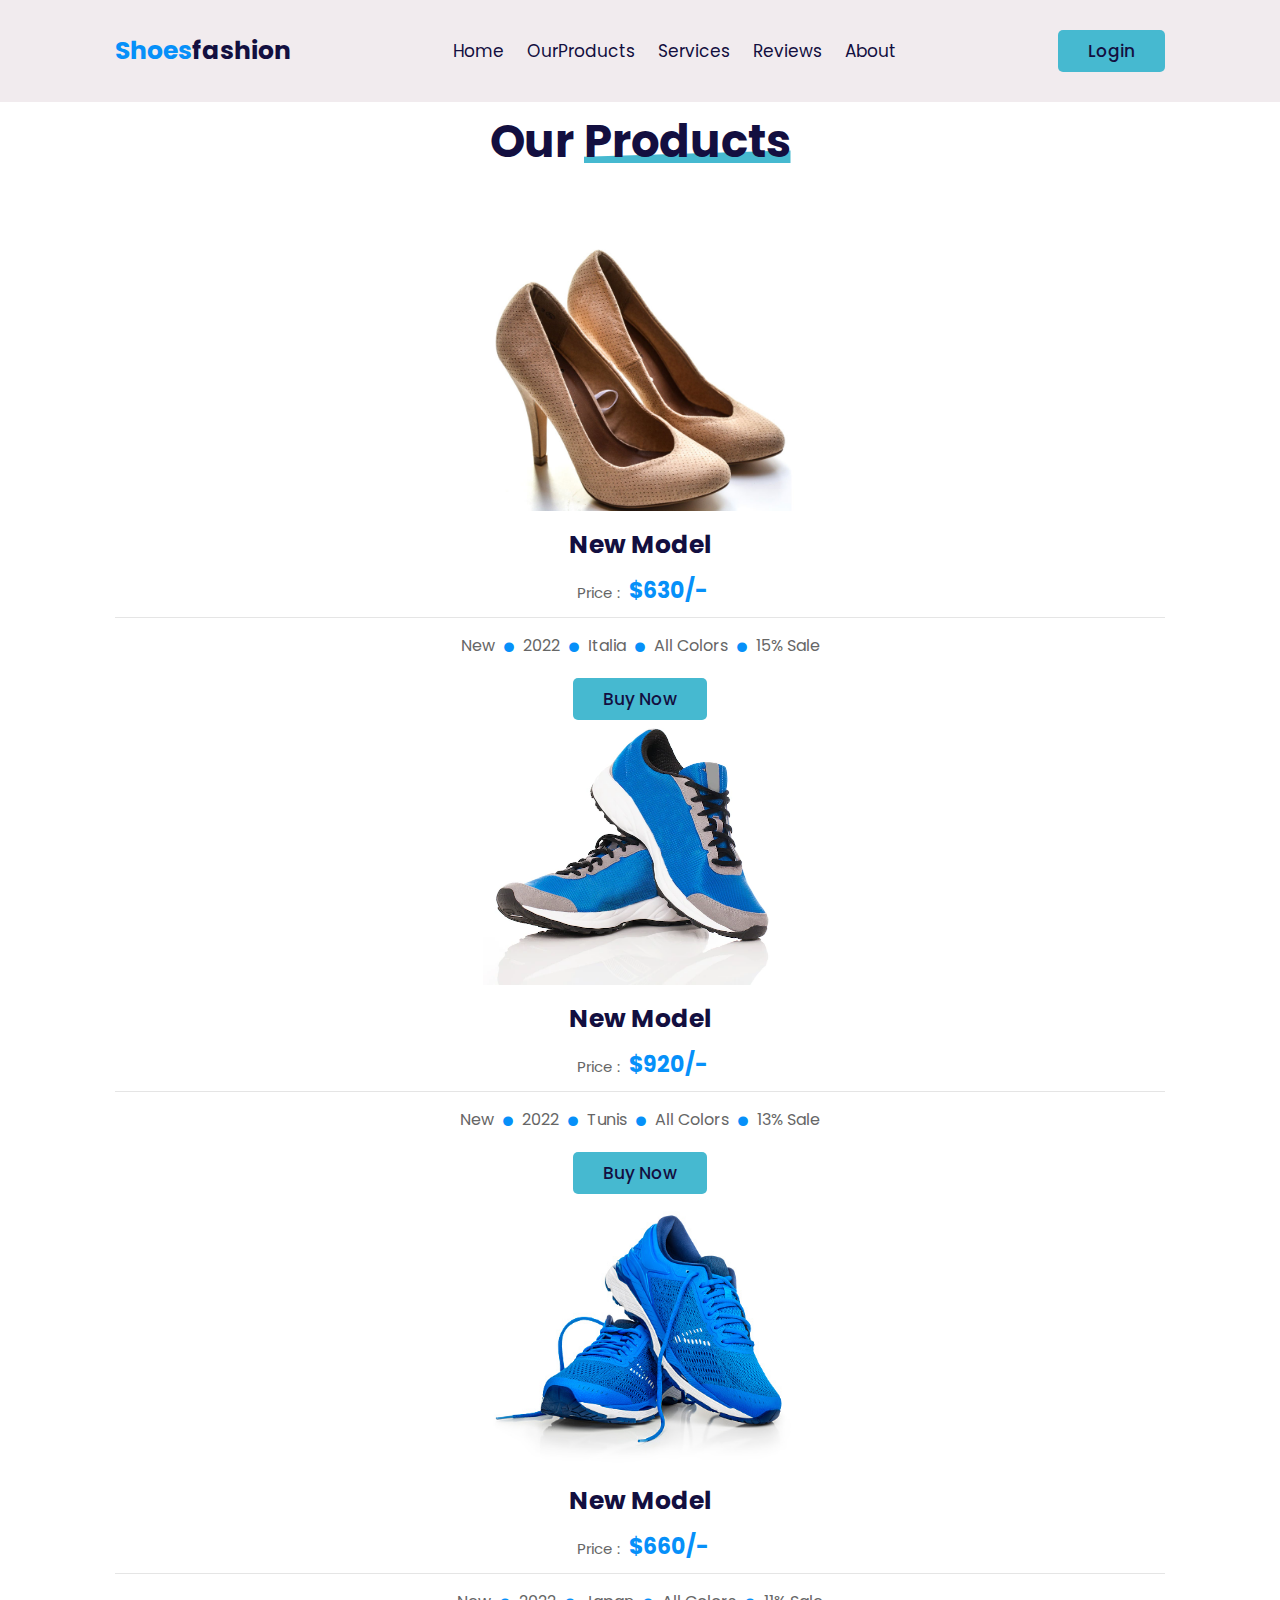
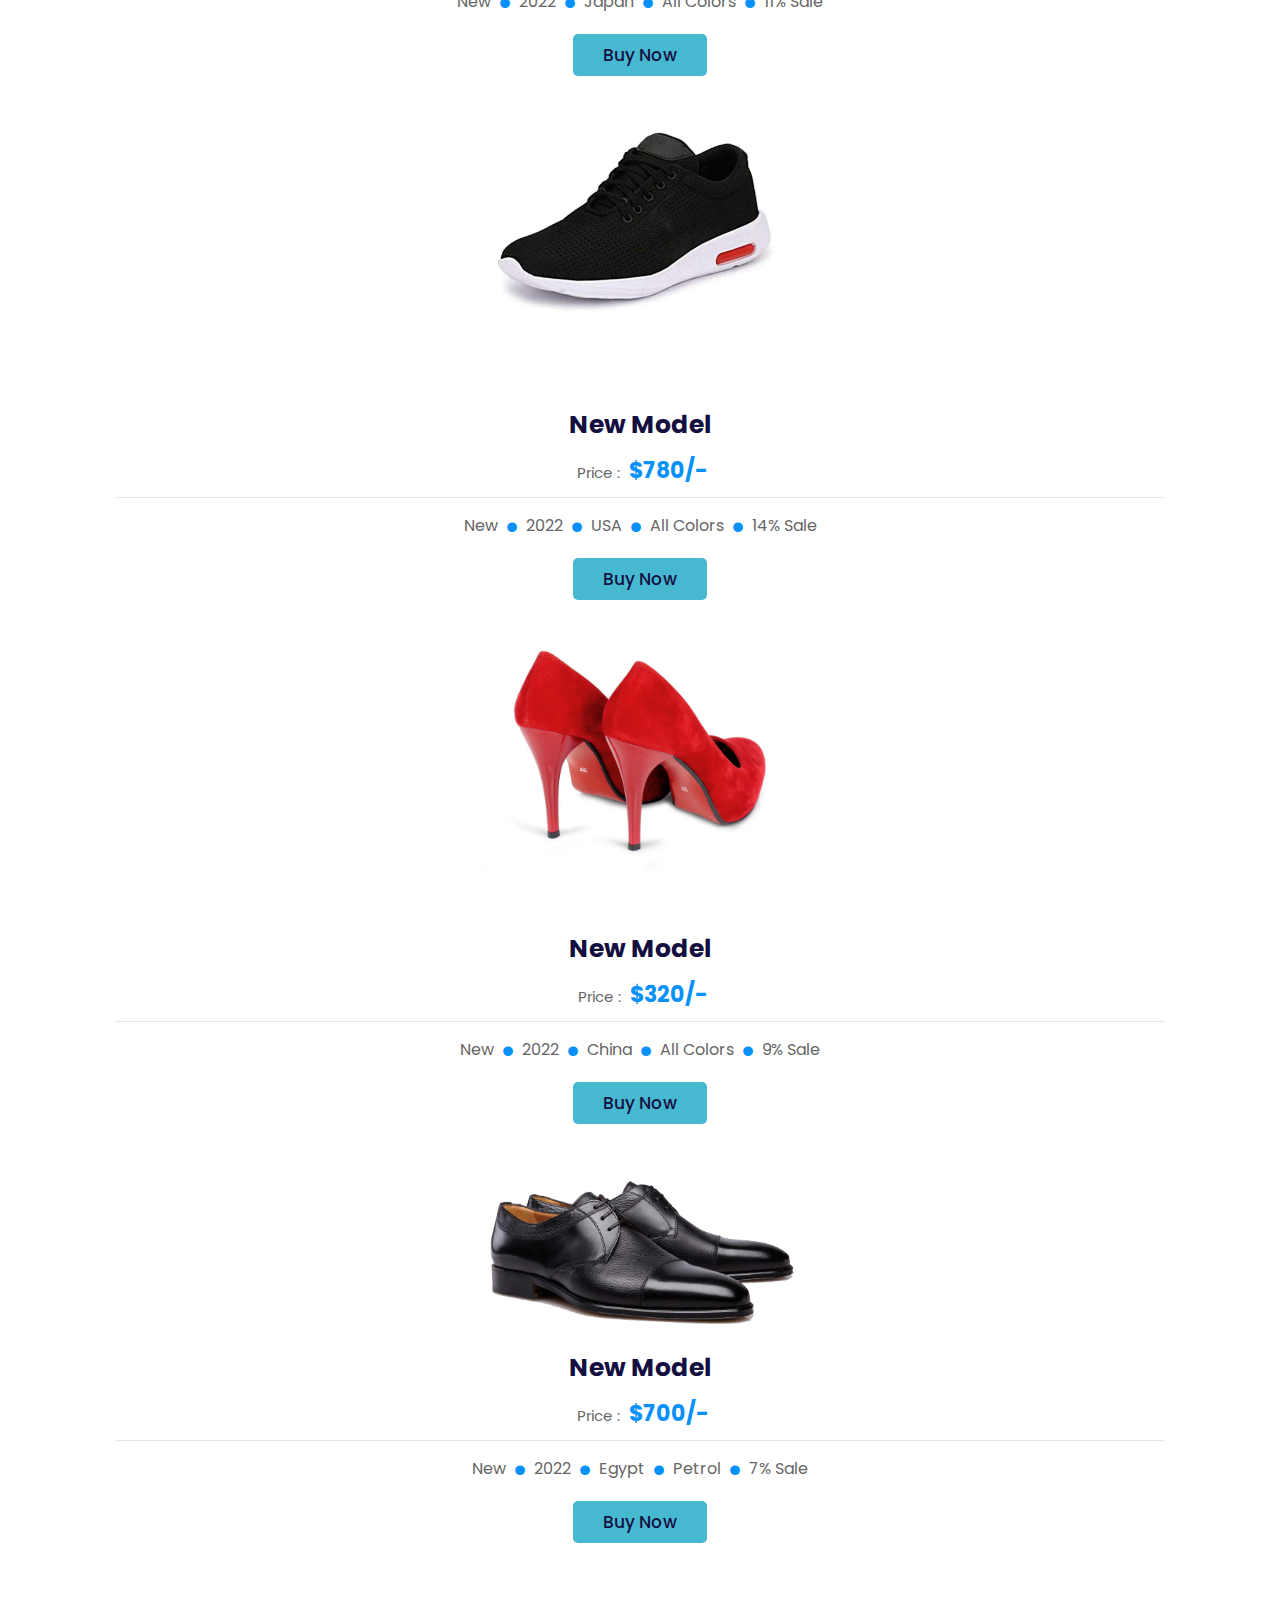
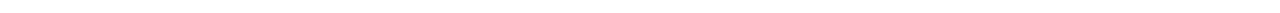
==== products.html @ c52def2d "Add files via upload" ====
<!DOCTYPE html>
<html lang="en">
<head>
    <meta charset="UTF-8">
    <meta http-equiv="X-UA-Compatible" content="IE=edge">
    <meta name="viewport" content="width=device-width, initial-scale=1.0">
    
   

    <!-- font awesome cdn link  -->
    <link rel="stylesheet" href="https://cdnjs.cloudflare.com/ajax/libs/font-awesome/5.15.4/css/all.min.css">

    <!-- custom css file link  -->
    <link rel="stylesheet" href="css/style.css">

</head>
<body>
    
<header class="header">

    <div id="menu-btn" class="fas fa-bars"></div>

    <a href="#" class="logo"> <span>Shoes</span>fashion </a>

    <nav class="navbar">
        <a href="index.html">home</a>
        <a href="#products">OurProducts</a>
        <a href="services.html">services</a>
       
        <a href="reviews.html">reviews</a>
        <a href="contact.html">about</a>
    </nav>
    <div id="login-btn">
        <button class="btn">login</button>
        <i class="far fa-user"></i>
    </div>

</header> 
    
<div class="login-form-container">

    <span id="close-login-form" class="fas fa-times"></span>

    <form action="">
        <h3>user login</h3>
        <input type="email" placeholder="email" class="box">
        <input type="password" placeholder="password" class="box">
        <p> forget your password <a href="#">click here</a> </p>
        <input type="submit" value="login" class="btn">
        <p>or login with</p>
        <div class="buttons">
            <a href="#" class="btn"> google </a>
            <a href="#" class="btn"> facebook </a>
        </div>
        <p> don't have an account <a href="#">create one</a> </p>
    </form>

</div>
<section class="products" id="products">

    <h2 class="heading"> . <span>.</span> </h2>
    <h2 class="heading"> Our <span>Products</span> </h2>

    <div class="products-slider">

        <div class="wrapper">

            <div class="box">
                <img src="image/item-2.png" alt="">
                <div class="content">
                    <h3>new model</h3>
                    <div class="price"> <span>price : </span> $630/- </div>
                    <p>
                        new
                        <span class="fas fa-circle"></span> 2022
                        <span class="fas fa-circle"></span> italia
                        <span class="fas fa-circle"></span> all colors
                        <span class="fas fa-circle"></span> 15% sale
                    </p>
                    <a href="#" class="btn">buy now</a>
                </div>
            </div>

            <div class="box">
                <img src="image/1.png" alt="">
                <div class="content">
                    <h3>new model</h3>
                    <div class="price"> <span>price : </span> $920/- </div>
                    <p>
                        new
                        <span class="fas fa-circle"></span> 2022
                        <span class="fas fa-circle"></span> tunis
                        <span class="fas fa-circle"></span> all colors
                        <span class="fas fa-circle"></span> 13% sale
                    </p>
                    <a href="#" class="btn">buy now</a>
                </div>
            </div>

            <div class="box">
                <img src="image/2.png" alt="">
                <div class="content">
                    <h3>new model</h3>
                    <div class="price"> <span>price : </span> $660/- </div>
                    <p>
                        new
                        <span class="fas fa-circle"></span> 2022
                        <span class="fas fa-circle"></span> japan
                        <span class="fas fa-circle"></span> all colors
                        <span class="fas fa-circle"></span> 11% sale
                    </p>
                    <a href="#" class="btn">buy now</a>
                </div>
            </div>

            <div class="box">
                <img src="image/3.png" alt="">
                <div class="content">
                    <h3>new model</h3>
                    <div class="price"> <span>price : </span> $780/- </div>
                    <p>
                        new
                        <span class="fas fa-circle"></span> 2022
                        <span class="fas fa-circle"></span> USA
                        <span class="fas fa-circle"></span> all colors
                        <span class="fas fa-circle"></span> 14% sale
                    </p>
                    <a href="#" class="btn">buy now</a>
                </div>
            </div>

            <div class="box">
                <img src="image/4.png" alt="">
                <div class="content">
                    <h3>new model</h3>
                    <div class="price"> <span>price : </span> $320/- </div>
                    <p>
                        new
                        <span class="fas fa-circle"></span> 2022
                        <span class="fas fa-circle"></span> china
                        <span class="fas fa-circle"></span> all colors
                        <span class="fas fa-circle"></span> 9% sale
                    </p>
                    <a href="#" class="btn">buy now</a>
                </div>
            </div>
        </br>
    </br></br>

            <div class="box">
                <img src="image/5.png" alt="">
                <div class="content">
                    <h3>new model</h3>
                    <div class="price"> <span>price : </span> $700/- </div>
                    <p>
                        new
                        <span class="fas fa-circle"></span> 2022
                        <span class="fas fa-circle"></span> egypt
                        <span class="fas fa-circle"></span> petrol
                        <span class="fas fa-circle"></span> 7% sale
                    </p>
                    <a href="#" class="btn">buy now</a>
                </div>
            </div>

        </div>

        

   

</section>
<script src="js/script.js"></script>

</body>
</html>
---- css/style.css ----
@import url('https://fonts.googleapis.com/css2?family=Poppins:wght@100;300;400;500;600&display=swap');

:root{
    --yellow:#0690f9;
    --light-yellow:#46b9d0;
    --black:#130f40;
    --light-color:#666;
    --box-shadow:0 .5rem 1rem rgba(0,0,0,.1);
    --border:.1rem solid rgba(0,0,0,.1);
}

*{
    font-family: 'Poppins', sans-serif;
    margin:0; padding:0;
    box-sizing: border-box;
    outline: none; border:none;
    text-decoration: none;
    text-transform: capitalize;
    transition: .2s linear;
}

html{
    font-size: 62.5%;
    overflow-x: hidden;
    scroll-padding-top: 7rem;
    scroll-behavior: smooth;
}

section{
    padding:2rem 9%;
}

.heading{
    padding-bottom: 2rem;
    text-align: center;
    font-size: 4.5rem;
    color:var(--black);
}

.heading span{
    position: relative;
    z-index: 0;
}

.heading span::before{
    content: '';
    position: absolute;
    bottom:1rem; left:0;
    height: 100%;
    width: 100%;
    background:var(--light-yellow);
    z-index: -1;
    clip-path: polygon(0 90%, 100% 80%, 100% 100%, 0% 100%);
}

.btn{
    display: inline-block;
    margin-top: 1rem;
    padding:.8rem 3rem;
    background:var(--light-yellow);
    color:var(--black);
    cursor: pointer;
    font-size: 1.7rem;
    border-radius: .5rem;
    font-weight: 500;
    text-align: center;
}

.btn:hover{
    background:var(--yellow);
}

.header{
    display: flex;
    align-items: center;
    justify-content: space-between;
    position: fixed;
    top:0; left:0; right:0;
    padding:3rem 9%;
    z-index: 1000;
    background:rgb(241, 235, 238);
}

.header .logo{
    font-size: 2.5rem;
    color:var(--black);
    font-weight: bold;
}

.header .logo span{
    color:var(--yellow);
}

.header .navbar a{
    margin:0 1rem;
    font-size: 1.7rem;
    color:var(--black);
}

.header .navbar a:hover{
    color:var(--yellow);
}

#login-btn .btn{
    margin-top: 0;
}

#login-btn i{
    display: none;
    font-size: 2.5rem;
    color:var(--light-color);
}

.header.active{
    padding:2rem 9%;
    box-shadow: var(--box-shadow);
}

#menu-btn{
    font-size: 2.5rem;
    color:var(--light-color);
    display: none;
}

.login-form-container{
    position: fixed;
    top:-105%; left:0;
    height:100%;
    width:100%;
    display: flex;
    align-items: center;
    justify-content: center;
    background:rgba(255, 255, 255, 0.9);
    z-index: 10000;
}

.login-form-container.active{
    top:0;
}

.login-form-container form{
    margin:2rem;
    text-align: center;
    padding:2rem;
    width:40rem;
    border-radius: .5rem;
    box-shadow: var(--box-shadow);
    border:var(--border);
    background: #fff;
}

.login-form-container form .buttons{
    display: flex;
    gap:1rem;
    align-items: center;
}

.login-form-container form .btn{
    display: block;
    width:100%;
    margin:.5rem 0;
}

.login-form-container form .box{
    margin:.7rem 0;
    width: 100%;
    font-size: 1.6rem;
    color:var(--black);
    text-transform: none;
    border:var(--border);
    padding:1rem 1.2rem;
    border-radius: .5rem;
}

.login-form-container form p{
    padding:1rem 0;
    font-size: 1.5rem;
    color:var(--light-color);
}

.login-form-container form p a{
    color:var(--yellow);
    text-decoration: underline;
}

.login-form-container form h3{
    padding-bottom:1rem;
    font-size: 2.5rem;
    color:var(--black);
    text-transform: uppercase;
}

.login-form-container #close-login-form{
    position: absolute;
    top:1.5rem; right:2.5rem;
    font-size: 5rem;
    color:var(--black);
    cursor: pointer;
}

.home{
    padding-top: 10rem;
    text-align: center;
    overflow-x: hidden;
}

.home h3{
    color:var(--black);
    font-size: 6.5vw;
    text-transform: uppercase;
}

.home img{
    width:35%;
    margin:1rem 0;
}
.icons-container{
    display: grid;
    grid-template-columns: repeat(auto-fit, minmax(25rem, 1fr));
    gap:1.5rem;
    padding-top: 5rem;
    padding-bottom: 5rem;
    background: #eee;
}

.icons-container .icons{
    background:#fff;
    display: flex;
    align-items: center;
    box-shadow: var(--box-shadow);
    border-radius: .5rem;
    padding:2rem;
    gap:1.5rem;
}

.icons-container .icons i{
    height:5rem;
    width:5rem;
    line-height:5rem;
    font-size:2.5rem;
    color:var(--black);
    background:#eee;
    text-align: center;
    border-radius: 50%;
}

.icons-container .icons .content h3{
    font-size: 2.5rem;
    color:var(--yellow);
}

.icons-container .icons .content p{
    font-size: 1.5rem;
    color:var(--light-color);
}

.icons-container .icons:hover{
    background:var(--black);
}

.icons-container .icons:hover i{
    background:var(--yellow);
}

.icons-container .icons:hover .content h3{
    color:#fff;
}

.icons-container .icons:hover .content p{
    color:#eee;
}




.products .products-slider{
    padding-bottom: 5rem;
}

.products .products-slider .box{
    text-align: center;
}

.products .products-slider .box img{
    width:30%;
  /* transform: scale(.8);
    opacity: .5;*/
}

.products .products-slider .box .content{
    padding-top: 1rem;
   /* transform: scale(0);*/
}

.products .products-slider .swiper-slide-active .content{
    transform: scale(1);
}

.products .products-slider .swiper-slide-active img{
    transform: scale(1);    
    opacity: 1;
}

.products .products-slider .box .content h3{
    font-size: 2.5rem;
    color:var(--black);
}

.products .products-slider .box .content .price{
    font-size: 2.2rem;
    color:var(--yellow);
    padding:1rem 0;
    font-weight: bolder;
}

.products .products-slider .box .content .price span{
    color:var(--light-color);
    font-size: 1.5rem;
    font-weight: normal;
}

.products .products-slider .box .content p{
    font-size: 1.6rem;
    color:var(--light-color);
    padding: 1rem 0;
    padding-top: 1.5rem;
    border-top: var(--border);
}

.products .products-slider .box .content span{
    font-size: 1rem;
    color:var(--yellow);
    padding:0 .5rem;
}

.swiper-pagination-bullet-active{
    background: var(--yellow);
}

.services .box-container{
    display: grid;
    grid-template-columns: repeat(auto-fit, minmax(30rem, 1fr));
    gap:1.5rem;
}

.services .box-container .box{
    padding:2rem;
    border-radius: .5rem;
    box-shadow: var(--box-shadow);
    border:var(--border);
    text-align: center;
}

.services .box-container .box i{
    height:6rem;
    width:6rem;
    line-height: 6rem;
    border-radius: 50%;
    font-size: 2.5rem;
    margin-bottom: 1rem;
    background:var(--yellow);
    color:var(--black);
}

.services .box-container .box h3{
    font-size: 2.2rem;
    color:var(--black);
}

.services .box-container .box p{
    line-height: 1.8;
    padding:1rem 0;
    font-size: 1.4rem;
    color:var(--light-color);
}

.services .box-container .box:hover{
    background: var(--black);
}

.services .box-container .box:hover h3{
    color:#fff;
}

.services .box-container .box:hover p{
    color:#eee;
}
.newsletter{
    padding:6rem 2rem;
    background: url(../image/sport-shoes-sneakers-seamless-pattern-tote-bag-shirt-wallpaper-website-background-decoration-vector-illustration-151689138.jpg) no-repeat;
    background-size: cover;
    background-position: center;
    text-align: center;
}

.newsletter h3{
    font-size: 3rem;
    color:var(--black);
}

.newsletter p{
    font-size: 1.5rem;
    color:var(--light-color);
    padding:1rem 0;
}

.newsletter form{
    max-width: 60rem;
    height:5rem;
    background:#fff;
    border-radius: 5rem;
    overflow:hidden;
    display: flex;
    margin:1rem auto;
    box-shadow: var(--box-shadow);
}

.newsletter form input[type="email"]{
    height: 100%;
    width:100%;
    padding:0 2rem;
    font-size: 1.6rem;
    color:var(--black);
    text-transform: none;
}

.newsletter form input[type="submit"]{
    height: 100%;
    width:17rem;
    font-size: 1.7rem;
    color:var(--black);
    background: var(--light-yellow);
    cursor: pointer;
}

.newsletter form input[type="submit"]:hover{
    background: var(--yellow);
}







.reviews .review-slider{
    padding-bottom: 3rem;
}

.reviews .review-slider .box{
    text-align: center;
    padding:2rem;
    margin: 2rem 0;
    /*opacity: .4;
    transform: scale(.9);*/
}

.reviews .review-slider .swiper-slide-active{
    opacity: 1;
    transform: scale(1);
    box-shadow: var(--box-shadow);
    border:var(--border);
    border-radius: .5rem;
}

.reviews .review-slider .box img{
    height:12rem;
    width:12rem;
    border-radius: 50%;
    object-fit: cover;
}

.reviews .review-slider .box .content p{
    color:var(--light-color);
    font-size: 1.4rem;
    padding:1rem 0;
}

.reviews .review-slider .box .content h3{
    color:var(--black);
    font-size: 2.2rem;
    padding-bottom: .5rem;
}

.reviews .review-slider .box .content .stars i{
    color:rgb(184, 152, 8);
    font-size: 1.7rem;
}

.contact .row{
    display: flex;
    flex-wrap: wrap;
    gap:1.5rem;
}


.contact .contact-slider {
    font-size: 1.5rem;
    color:var(--black);
    padding-bottom: 1rem;
   
}
.contact .contact-slider .p{
    text-align: center;

}

.contact .row form{
    padding:2rem;
    flex:1 1 42rem;
    box-shadow: var(--box-shadow);
    border:var(--border);
    text-align: center;
    border-radius: .5rem;
}

.contact .row form h3{
    font-size: 3rem;
    color:var(--black);
    padding-bottom: 1rem;
}

.contact .row form .box{
    width:100%;
    border-radius: .5rem;
    padding:1rem 1.2rem;
    font-size: 1.6rem;
    text-transform: none;
    border:var(--border);
    margin:.7rem 0;
}

.contact .row form textarea{
    height:15rem;
    resize: none;
}

.footer{
    background: var(--light-yellow);
    padding-bottom: 8rem;
}

.footer .box-container{
    display: grid;
    grid-template-columns: repeat(auto-fit, minmax(25rem, 1fr));
    gap:1.5rem;
}

.footer .box-container .box h3{
    font-size: 2.2rem;
    padding:1rem 0;
    color:var(--black);
}

.footer .box-container .box a{
    display: block;
    font-size: 1.4rem;
    padding:1rem 0;
    color:var(--light-color);
}

.footer .box-container .box a i{
    padding-right: .5rem;
    color:var(--black);
}

.footer .box-container .box a:hover i{
    padding-right: 2rem;
}

.footer .credit{
    text-align: center;
    padding:1.5rem;
    padding-top: 2.5rem;
    margin-top: 2rem;
    border-top: var(--border);
    font-size: 2rem;
    color:var(--black);
}
















@media (max-width:991px){

    html{
        font-size: 55%;
    }

    .header{
        padding:2rem;
    }

    .header.active{
        padding:2rem;
    }

    section{
        padding:2rem;
    }

}

@media (max-width:768px){

    #menu-btn{
        display: block;
    }

    #menu-btn.fa-times{
        transform:rotate(180deg);
    }

    #login-btn .btn{
        display: none;
    }

    #login-btn i{
        display: block;
    }

    .header .navbar{
        position: absolute;
        top:99%; left:0; right:0;
        background: #fff;
        border-top: var(--border);
        clip-path: polygon(0 0, 100% 0, 100% 0, 0 0);
    }

    .header .navbar.active{
        clip-path: polygon(0 0, 100% 0, 100% 100%, 0% 100%);
    }

    .header .navbar a{
        margin:2rem;
        display: block;
        font-size: 2rem;
    }

}

@media (max-width:450px){

    html{
        font-size: 50%;
    }

    .heading{
        font-size: 3rem;
    }

}
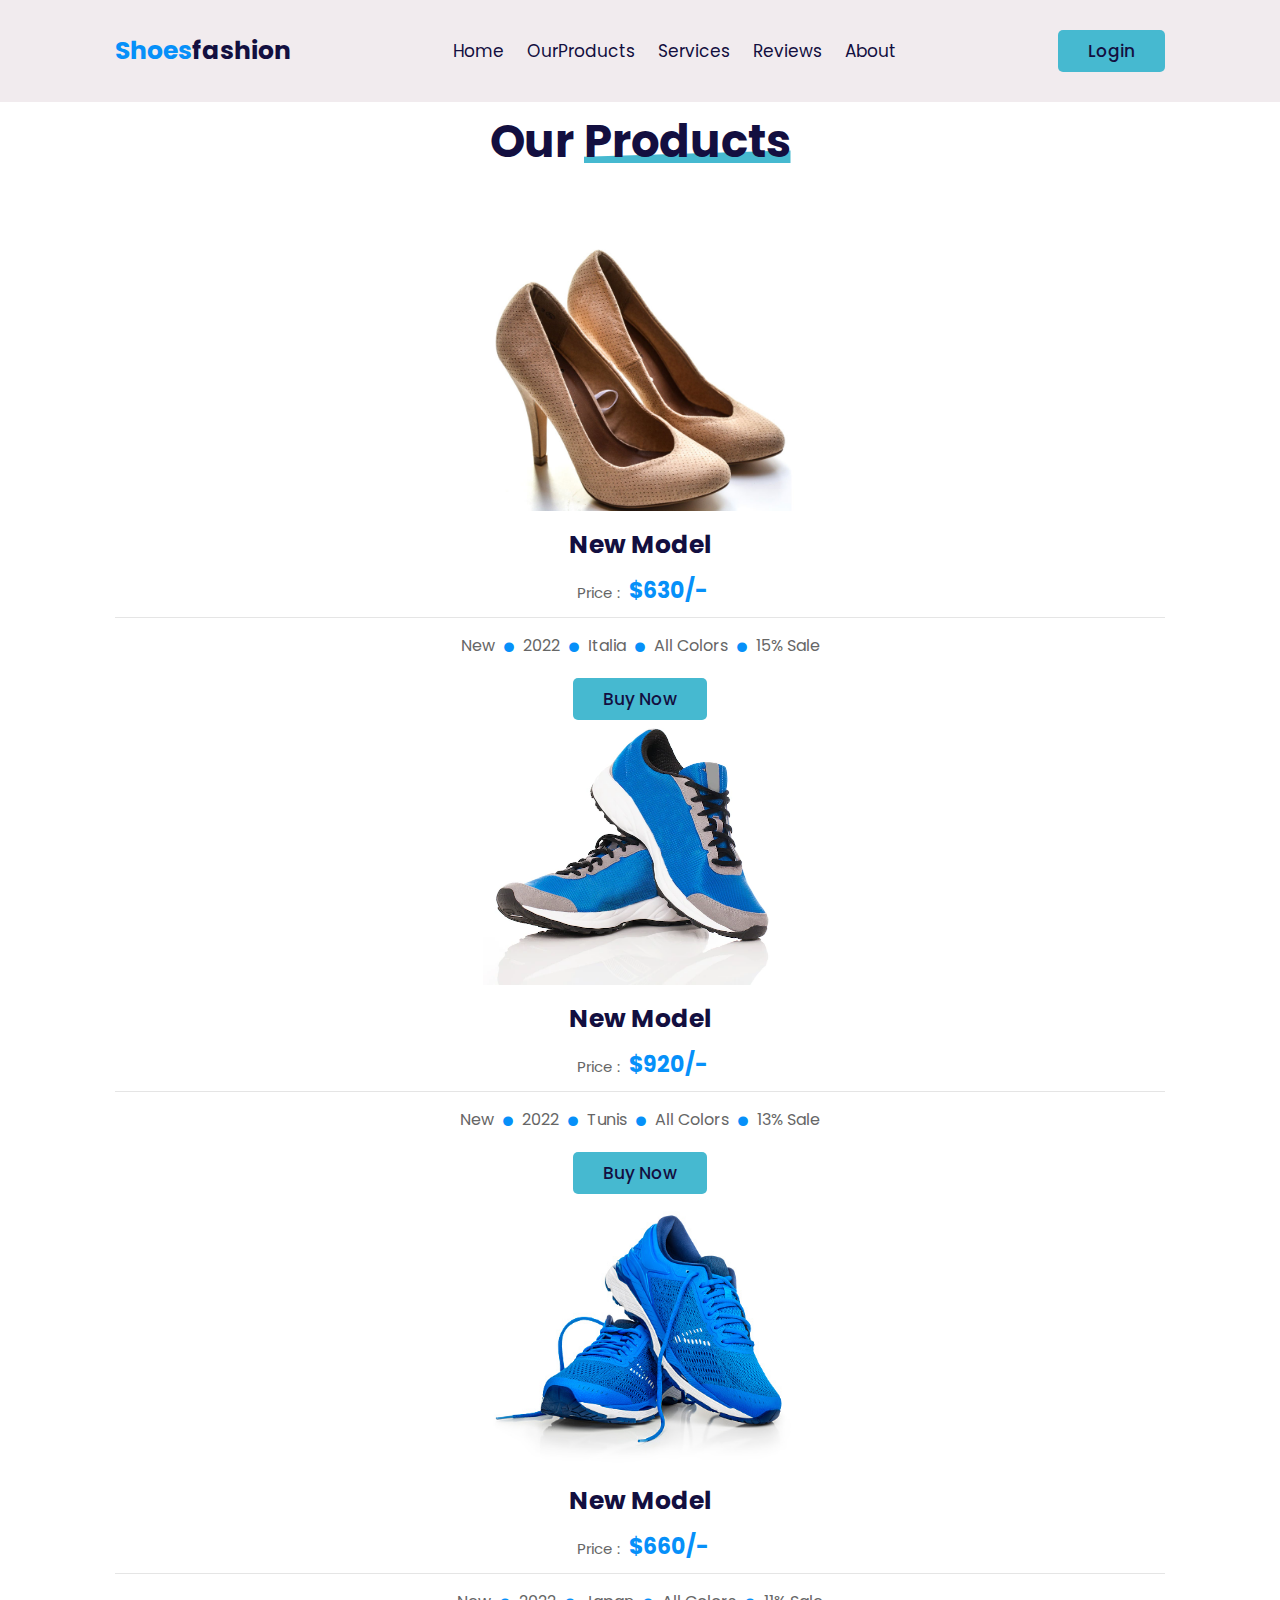
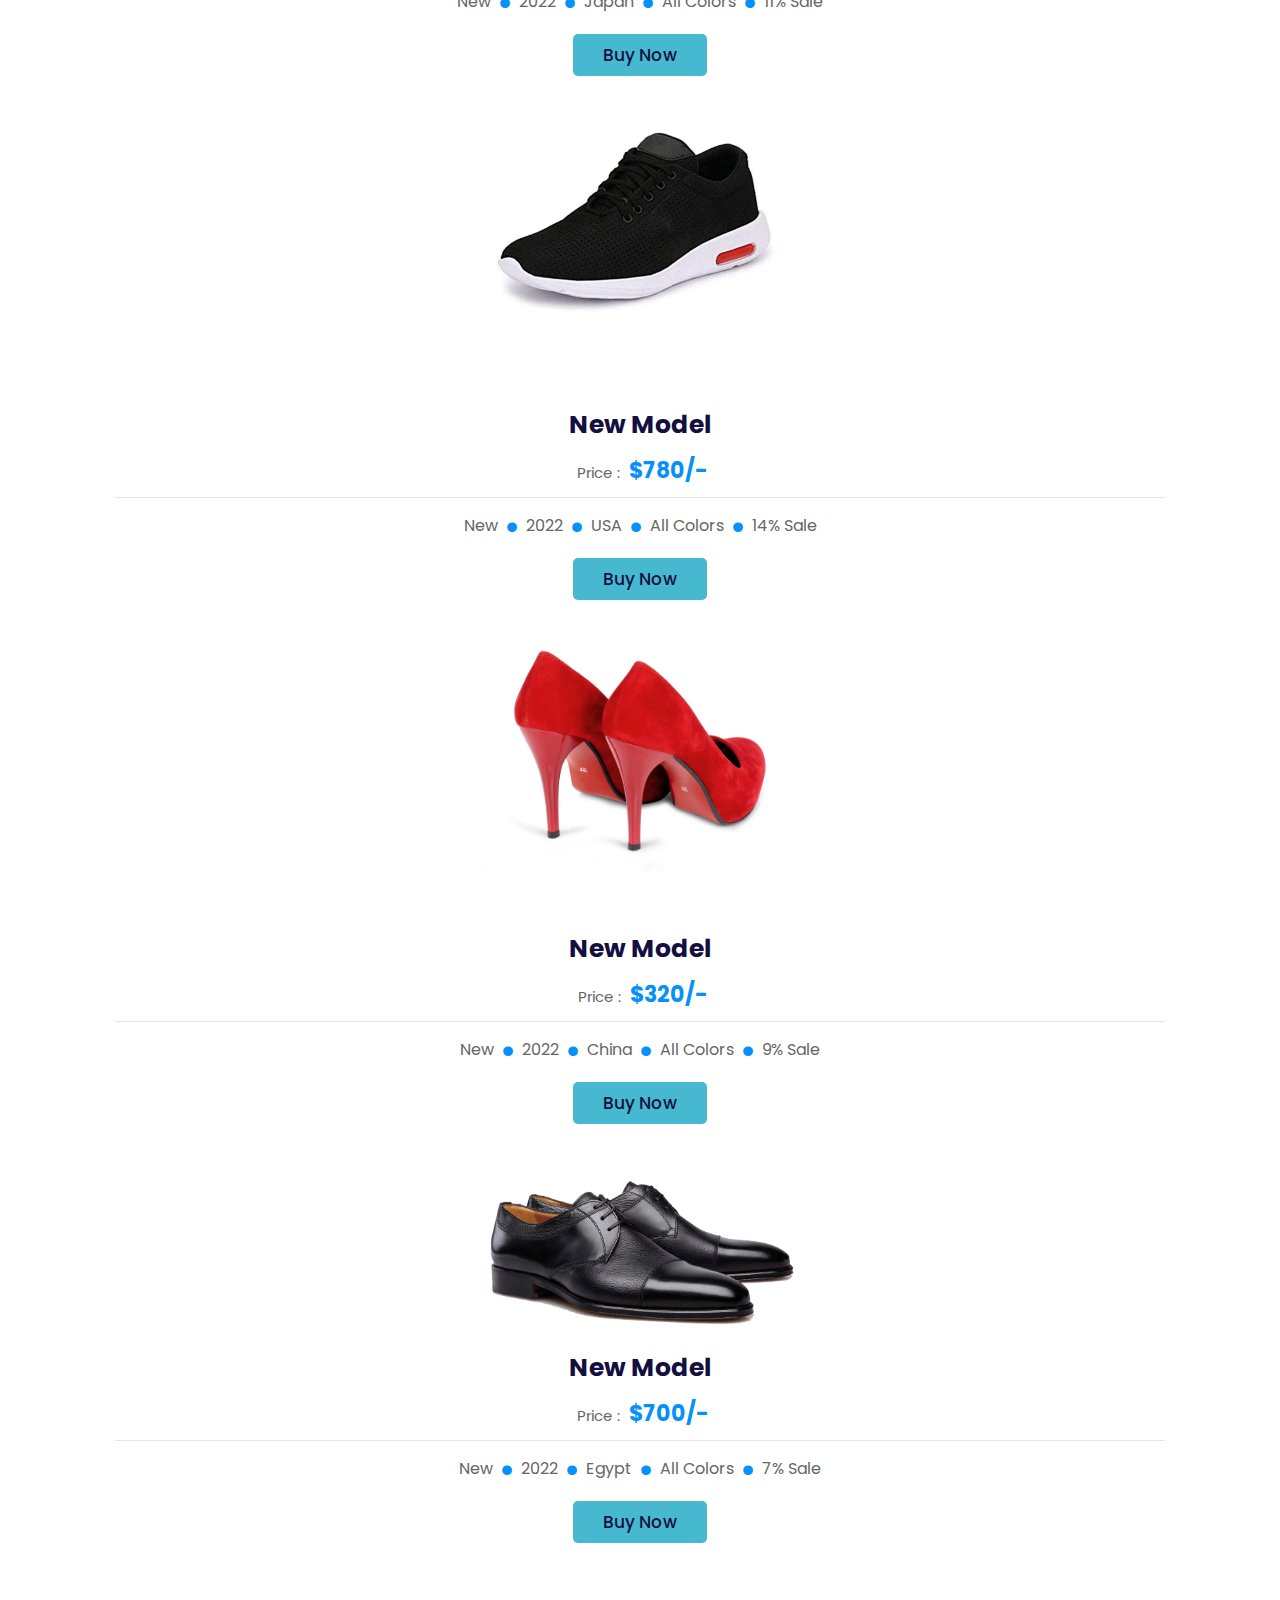
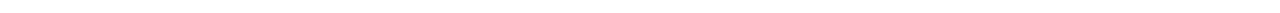
==== commit 31f0e184: "Update products.html" ====
--- a/products.html
+++ b/products.html
@@ -156,7 +156,7 @@
                         new
                         <span class="fas fa-circle"></span> 2022
                         <span class="fas fa-circle"></span> egypt
-                        <span class="fas fa-circle"></span> petrol
+                        <span class="fas fa-circle"></span> all colors
                         <span class="fas fa-circle"></span> 7% sale
                     </p>
                     <a href="#" class="btn">buy now</a>
@@ -173,4 +173,4 @@
 <script src="js/script.js"></script>
 
 </body>
-</html>+</html>
